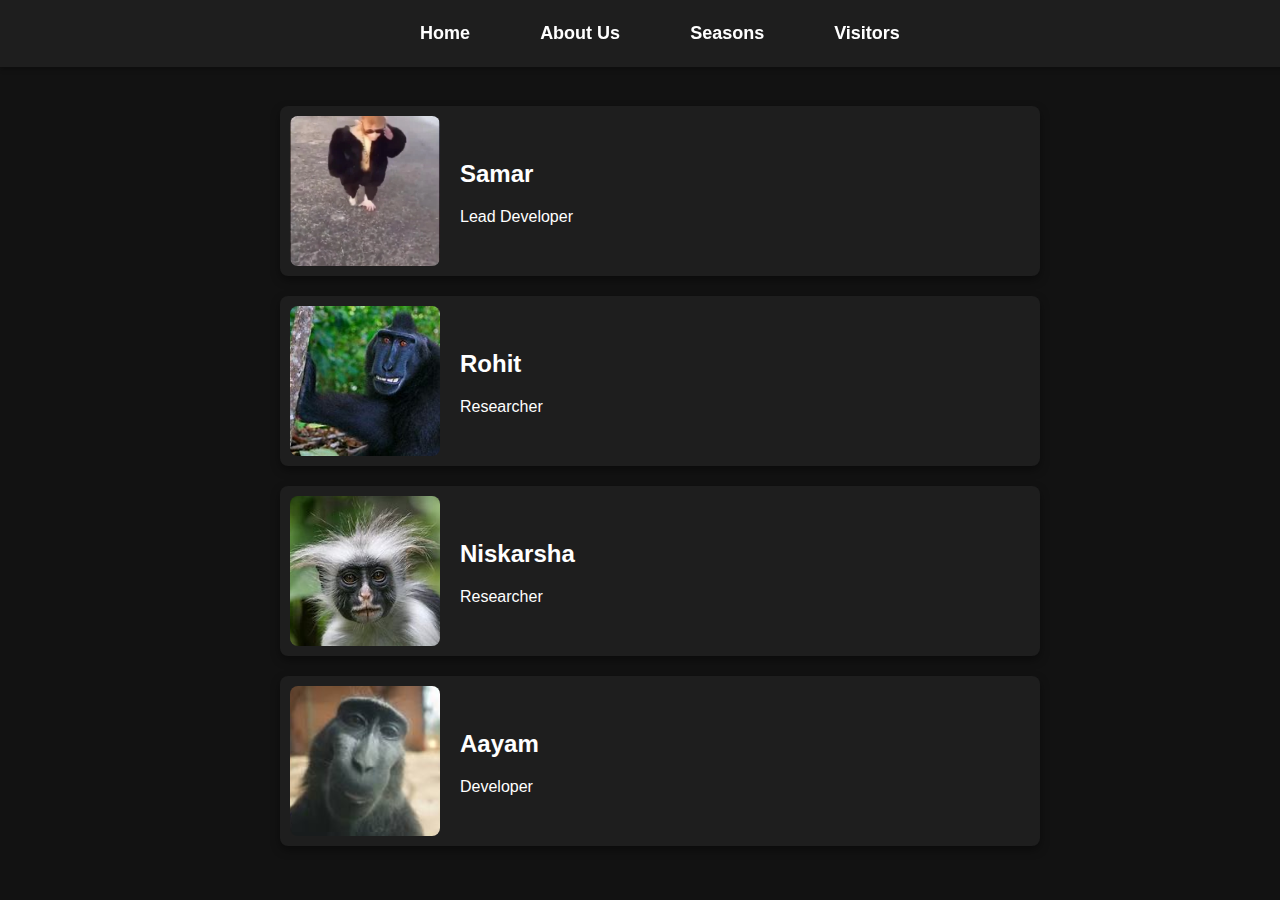
==== about.html @ e9df77ab "Add files via upload" ====
<!DOCTYPE html>
<html lang="en">
<head>
    <meta charset="UTF-8">
    <meta name="viewport" content="width=device-width, initial-scale=1.0">
    <title>Spring Birds in Nepal</title>
    <link rel="stylesheet" href="styles.css">
    <style>
        .team-list {
            max-width: 800px;
            margin: 0 auto;
        }
        .team-item {
            display: flex;
            align-items: center;
            margin-bottom: 20px;
            background-color: #1e1e1e;
            padding: 10px;
            border-radius: 8px;
            box-shadow: 0 4px 10px rgba(0, 0, 0, 0.4);
        }
        .team-item img {
            width: 150px;
            height: 150px;
            object-fit: cover;
            border-radius: 8px;
            margin-right: 20px;
        }
        .team-info {
            text-align: left;
            color: #fff;
        }
    </style>
</head>
<body>
    <nav>
        <a href="index.html">Home</a>
        <a href="about.html">About Us</a>
        <a href="seasons.html">Seasons</a>
        <a href="visitors.html">Visitors</a>
    </nav>
	
<br>
<br>
<br>
<br>
<br>

    <div class="team-list">
        <ol>
            <li class="team-item">
                <img src="images/team/samar.png" alt="Team 1">
                <div class="team-info">
                    <h2>Samar</h2>
                    <p>Lead Developer</p>
                </div>
            </li>
            <li class="team-item">
                <img src="images/team/rohit.png" alt="Team 2">
                <div class="team-info">
                    <h2>Rohit</h2>
                    <p>Researcher</p>
                </div>
            </li>
            <li class="team-item">
                <img src="images/team/niskarsha.png" alt="Team 3">
                <div class="team-info">
                    <h2>Niskarsha</h2>
                    <p>Researcher</p>
                </div>
            </li>
            <li class="team-item">
                <img src="images/team/aayam.png" alt="Team 4">
                <div class="team-info">
                    <h2>Aayam</h2>
                    <p>Developer</p>
                </div>
            </li>
        </ol>
    </div>
</body>
</html>
---- styles.css ----
/* General Body Styles */
body {
    background-color: #121212;
    color: #ffffff;
    font-family: 'Arial', sans-serif;
    margin: 0;
    padding: 0;
    text-align: center;
    overflow-x: hidden;
    height: 100%;
}

/* Navigation Bar Styling */
nav {
    background-color: #1e1e1e;
    padding: 15px 20px;
    position: fixed;
    top: 0;
    width: 100%;
    z-index: 1000;
    box-shadow: 0 2px 5px rgba(0, 0, 0, 0.3);
    display: flex;
    justify-content: center;
    align-items: center;
}

nav a {
    color: #ffffff;
    text-decoration: none;
    margin: 0 20px;
    font-size: 18px;
    font-weight: bold;
    padding: 8px 15px;
    transition: color 0.3s, transform 0.2s;
}

nav a:hover {
    color: #00bcd4;
    transform: scale(1.1);
}

/* Banner Styling */
.banner {
    position: relative;
    width: 100%;
    height: 100vh;
    background: url('images/banner.png') no-repeat center center/cover;
    display: flex;
    justify-content: center;
    align-items: center;
    text-align: center;
    color: #fff;
    background-size: cover;
    background-position: center center;
}

.banner .overlay {
    position: absolute;
    top: 0;
    left: 0;
    width: 100%;
    height: 100%;
    background: rgba(0, 0, 0, 0.5);
    z-index: 1;
}

.banner-content {
    z-index: 2;
    max-width: 700px;
    margin: 0 20px;
    text-shadow: 3px 3px 5px rgba(0, 0, 0, 0.7);
}

.banner-content h1 {
    font-size: 60px;
    font-weight: bold;
    margin-bottom: 20px;
    text-transform: uppercase;
    letter-spacing: 2px;
    transition: font-size 0.3s ease;
}

.banner-content p {
    font-size: 22px;
    line-height: 1.6;
    margin-bottom: 30px;
}

.cta-button {
    background-color: #00bcd4;
    color: #ffffff;
    text-decoration: none;
    padding: 18px 35px;
    font-size: 20px;
    border-radius: 30px;
    box-shadow: 0 5px 15px rgba(0, 188, 212, 0.5);
    transition: background-color 0.3s, transform 0.3s ease;
}

.cta-button:hover {
    background-color: #028e92;
    transform: scale(1.05);
}

/* Section Styling */
.section {
    padding: 80px 20px;
    opacity: 0;
    transform: translateY(20px);
    transition: opacity 0.6s ease-out, transform 0.6s ease-out;
}

.section.show {
    opacity: 1;
    transform: translateY(0);
}

/* Home Content Section */
.home-content {
    color: #ffffff;
    padding: 40px;
    max-width: 800px;
    margin: 0 auto;
    text-align: center;
    background-color: rgba(0, 0, 0, 0.5);
    border-radius: 10px;
    box-shadow: 0 4px 15px rgba(0, 0, 0, 0.4);
    transition: background-color 0.3s ease;
}

.home-content h2 {
    font-size: 36px;
    font-weight: bold;
    margin-bottom: 20px;
    text-transform: uppercase;
    letter-spacing: 2px;
}

.home-content p {
    font-size: 18px;
    line-height: 1.6;
    color: #ddd;
    margin-bottom: 20px;
}

.home-content .cta-button {
    background-color: #00bcd4;
    color: #ffffff;
    padding: 15px 30px;
    font-size: 18px;
    border-radius: 30px;
    transition: background-color 0.3s, transform 0.3s ease;
}

.home-content .cta-button:hover {
    background-color: #028e92;
    transform: scale(1.05);
}

/* Responsiveness for Smaller Screens */
@media (max-width: 768px) {
    .banner-content h1 {
        font-size: 40px;
    }

    .banner-content p {
        font-size: 18px;
    }

    .cta-button {
        font-size: 18px;
        padding: 15px 30px;
    }

    .home-content h2 {
        font-size: 28px;
    }

    .home-content p {
        font-size: 16px;
    }
}

/* Adding Smooth Scroll */
html {
    scroll-behavior: smooth;
}

/* Season Cards Styling */
.season-cards {
    display: grid;
    grid-template-columns: repeat(auto-fill, minmax(250px, 1fr));
    gap: 20px;
    padding: 0 10px;
}

.season-card {
    background-color: #1e1e1e;
    border-radius: 10px;
    overflow: hidden;
    box-shadow: 0 4px 10px rgba(0, 0, 0, 0.4);
    transition: transform 0.3s ease, box-shadow 0.3s ease;
}

.season-card:hover {
    transform: scale(1.05);
    box-shadow: 0 6px 15px rgba(0, 0, 0, 0.6);
}

.season-img {
    height: 200px;
    background-size: cover;
    background-position: center;
}

.season-info {
    padding: 20px;
    text-align: left;
    color: #fff;
}

.season-info h2 {
    font-size: 24px;
    margin-bottom: 10px;
    text-transform: uppercase;
    letter-spacing: 2px;
}

.season-info p {
    font-size: 16px;
    line-height: 1.5;
    color: #ddd;
}

/* Banner for Seasons */
.banner-seasons {
    position: relative;
    width: 100%;
    height: 300px;
    background: url('images/banner2.png') no-repeat center center/cover;
    display: flex;
    justify-content: center;
    align-items: center;
    color: #fff;
    text-align: center;
}

.banner-seasons h1 {
    font-size: 50px;
    font-weight: bold;
    text-shadow: 3px 3px 5px rgba(0, 0, 0, 0.7);
}

/* Season-Specific Backgrounds */
.spring {
    background: url('images/seasons/spring.png') no-repeat center center/cover;
    background-size: cover;
}

.summer {
    background: url('images/seasons/summer.png') no-repeat center center/cover;
    background-size: cover;
}

.autumn {
    background: url('images/seasons/autumn.png') no-repeat center center/cover;
    background-size: cover;
}

.winter {
    background: url('images/seasons/winter.png') no-repeat center center/cover;
    background-size: cover;
}

.monsoon {
    background: url('images/seasons/monsoon.png') no-repeat center center/cover;
    background-size: cover;
}

.pre-winter {
    background: url('images/seasons/pre-winter.png') no-repeat center center/cover;
    background-size: cover;
}

/* Banner for Visitors */
.banner-visitors {
    position: relative;
    width: 100%;
    height: 100vh;
    background: url('images/banner3.png') no-repeat center center/cover;
    background-size: cover;
    display: flex;
    justify-content: center;
    align-items: center;
    color: #fff;
    text-align: center;
}

.banner-visitors .overlay {
    position: absolute;
    top: 0;
    left: 0;
    width: 100%;
    height: 100%;
    background: rgba(0, 0, 0, 0.5);
    z-index: 1;
}

.banner-visitors .banner-content {
    z-index: 2;
    max-width: 700px;
    margin: 0 20px;
    text-shadow: 3px 3px 5px rgba(0, 0, 0, 0.7);
}

.banner-visitors .banner-content h1 {
    font-size: 60px;
    font-weight: bold;
    margin-bottom: 20px;
    text-transform: uppercase;
    letter-spacing: 2px;
}

.banner-visitors .banner-content p {
    font-size: 22px;
    line-height: 1.6;
    margin-bottom: 30px;
}
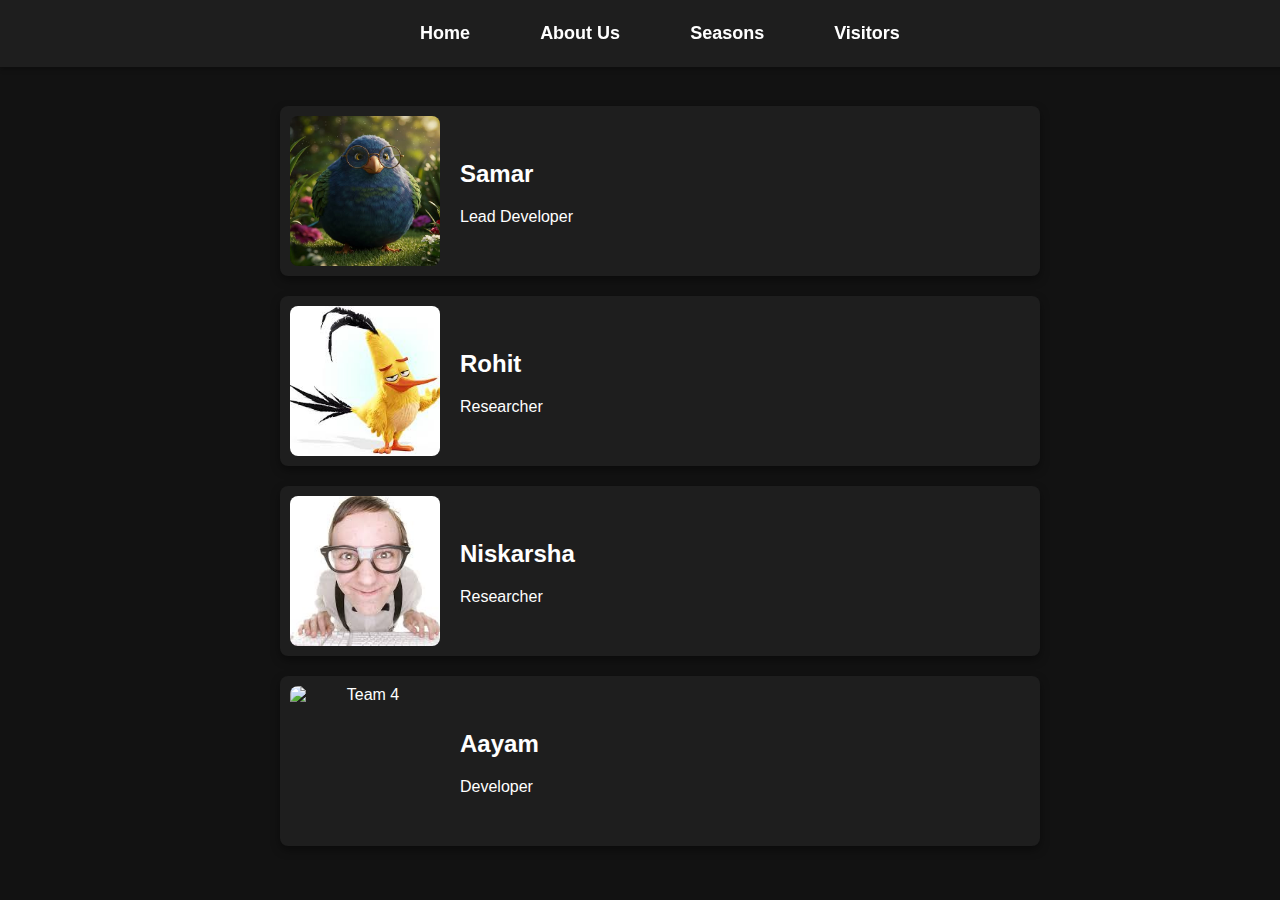
==== commit 8bd92e63: "Update about.html" ====
--- a/about.html
+++ b/about.html
@@ -3,7 +3,7 @@
 <head>
     <meta charset="UTF-8">
     <meta name="viewport" content="width=device-width, initial-scale=1.0">
-    <title>Spring Birds in Nepal</title>
+    <title>About Us</title>
     <link rel="stylesheet" href="styles.css">
     <style>
         .team-list {
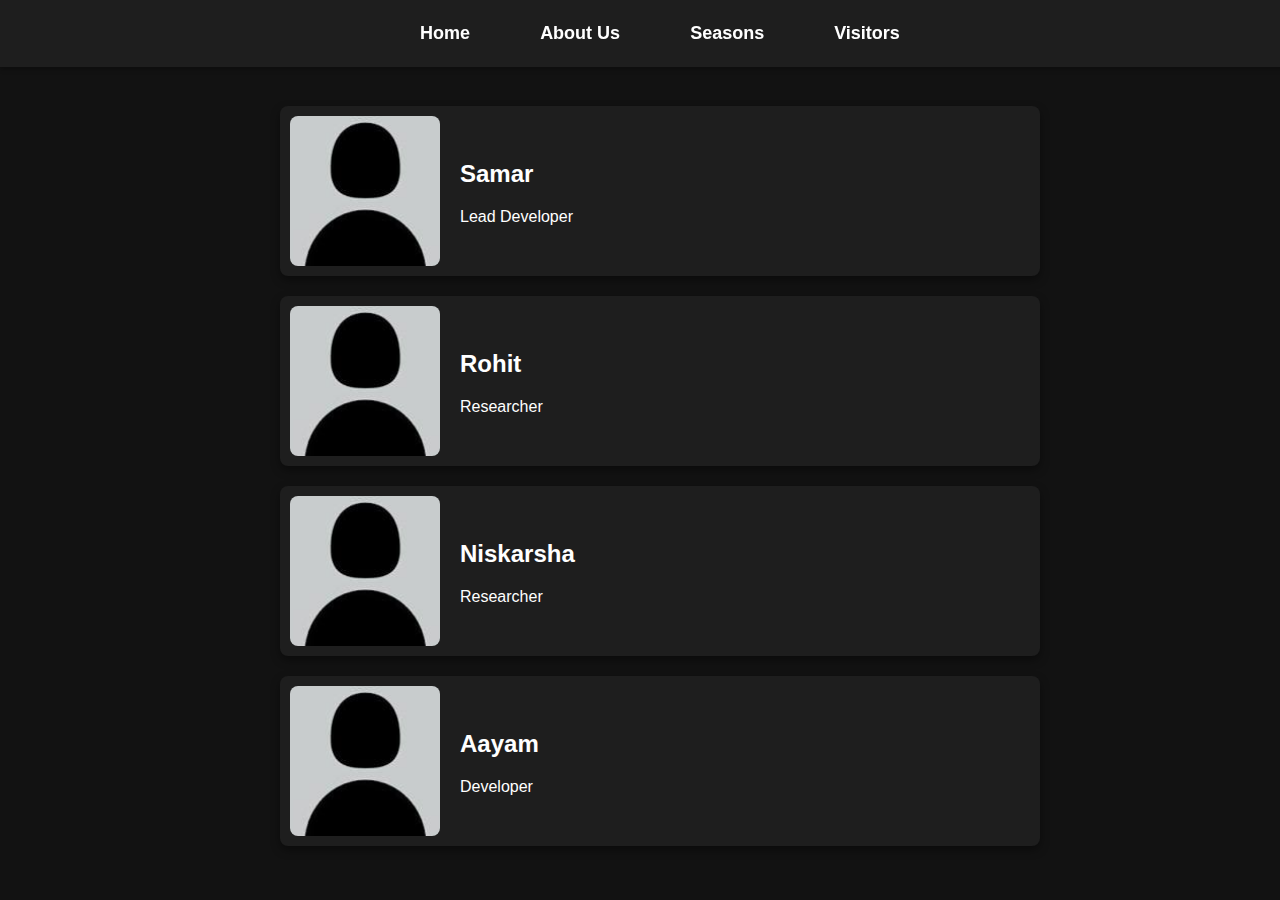
==== commit 25365fcd: "Update about.html" ====
--- a/about.html
+++ b/about.html
@@ -49,28 +49,28 @@
     <div class="team-list">
         <ol>
             <li class="team-item">
-                <img src="images/team/samar.png" alt="Team 1">
+                <img src="images/team/team.png" alt="Team 1">
                 <div class="team-info">
                     <h2>Samar</h2>
                     <p>Lead Developer</p>
                 </div>
             </li>
             <li class="team-item">
-                <img src="images/team/rohit.png" alt="Team 2">
+                <img src="images/team/team.png" alt="Team 2">
                 <div class="team-info">
                     <h2>Rohit</h2>
                     <p>Researcher</p>
                 </div>
             </li>
             <li class="team-item">
-                <img src="images/team/niskarsha.png" alt="Team 3">
+                <img src="images/team/team.png" alt="Team 3">
                 <div class="team-info">
                     <h2>Niskarsha</h2>
                     <p>Researcher</p>
                 </div>
             </li>
             <li class="team-item">
-                <img src="images/team/aayam.png" alt="Team 4">
+                <img src="images/team/team.png" alt="Team 4">
                 <div class="team-info">
                     <h2>Aayam</h2>
                     <p>Developer</p>
